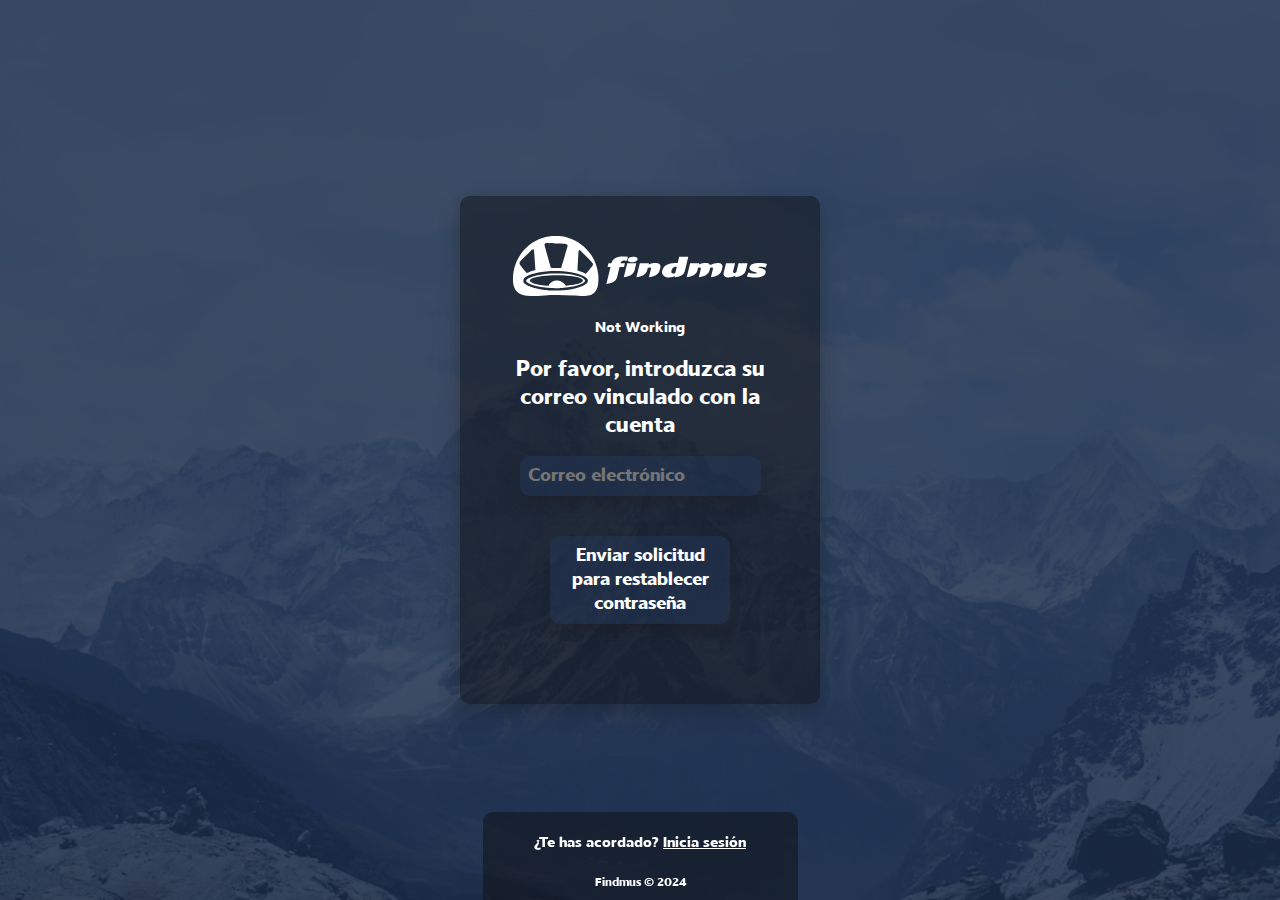
==== recover.html @ 45e5bf40 "Registro y Iniciar Sesión OK" ====
<!DOCTYPE html>
<html lang="en">
<head>
    <meta charset="UTF-8">
    <meta name="viewport" content="width=device-width, initial-scale=1.0">
    <title>Findmus</title>
    <!-- Theme CSS -->
    <link rel="stylesheet" id="theme-style">
    <!-- Specific CSS -->
    <link rel="stylesheet" href="/styles/login.css">
    <!-- Style CSS -->
    <link rel="stylesheet" href="/styles/styleDefault.css">
    <!-- Shadows CSS -->
    <link rel="stylesheet" href="/styles/shadows.css">
    <!-- Animations CSS -->
    <link rel="stylesheet" href="/styles/animationsLogin.css">
</head>
<body>
    <script src="scripts/themeManager.js"></script>
    <div class="mainMenu">
        <img class="icon" data-icon="logoText">
        <p>Not Working</p>
        <h3>Por favor, introduzca su correo vinculado con la cuenta</h3>
        <input type="text" name="email" id="email" placeholder="Correo electrónico">
        <button>Enviar solicitud para restablecer contraseña</button>
    </div>
    <footer>
        <h4>¿Te has acordado? <a href="login.php">Inicia sesión</a></h4>
        <h5>Findmus © 2024</h5>
    </footer>
</body>
</html>
---- styles/login.css ----
html {
    background: url('/styles/img/bg.avif') center/cover no-repeat;
}

body {
    font-family: 'LTStreak-Bold';
    margin: 0;
    padding: 0;
    display: flex;
    justify-content: center;
    align-items: center;
    height: 100vh;
}

input, button {
    width: 25vh;
}

button {
    margin: 40px;
}

button {
    width: 20vh;
}

#loading {
    width: 7.5vh;
}

footer {
    width: 35vh;
}

footer h5 {
    margin: 1vh;
}

@media (max-width: 900px) {
    body {
        flex-direction: column;
        height: 94vh;
        overflow: hidden;
    }
    footer {
        width: 100%;
        border-top-left-radius: 0px !important;
        border-top-right-radius: 0px !important;
    }
}
---- styles/styleDefault.css ----
@font-face {
    font-family: LTStreak-Bold;
    src: url('/styles/localFonts/LTStreak-Bold.ttf') format('truetype');
}

.mainMenu {
    justify-content: center;
    text-align: center;
    width: 17.5em;
    height: fit-content;
    padding: 2.5em;
    border-radius: 10px;
}

body {
    font-family: 'LTStreak-Bold';
}

h3 {
    font-size: 1.5em;
    margin-top: 0.75em;
    margin-bottom: 0.625em;
}

input, button {
    padding: 0.4em;
    border-radius: 10px;
    font-size: 1.25em;
    font-family: 'LTStreak-Bold';
    border: none;
}

footer {
    border-top-left-radius: 10px;
    border-top-right-radius: 10px;
    position: fixed;
    bottom: 0;
    text-align: center;
}
---- styles/shadows.css ----
.mainMenu, .homeContainer, input, button {
    box-shadow: 0 7.5px 20px rgba(26, 26, 26, 0.35);
}

.menuDiv {
    box-shadow: 0 0 20px rgba(26, 26, 26, 0.35);
}
---- styles/animationsLogin.css ----
@keyframes fadeIn {
    from {
        opacity: 0;
        transform: translateY(-20px);
    }
    to {
        opacity: 1;
        transform: translateY(0);
    }
}

@keyframes fadeInFooter {
    from {
        opacity: 0;
        transform: translateY(20px);
    }
    to {
        opacity: 1;
        transform: translateY(0);
    }
}

.mainMenu {
    animation: fadeIn 1s;
}

footer {
    animation: fadeInFooter 1s;
}
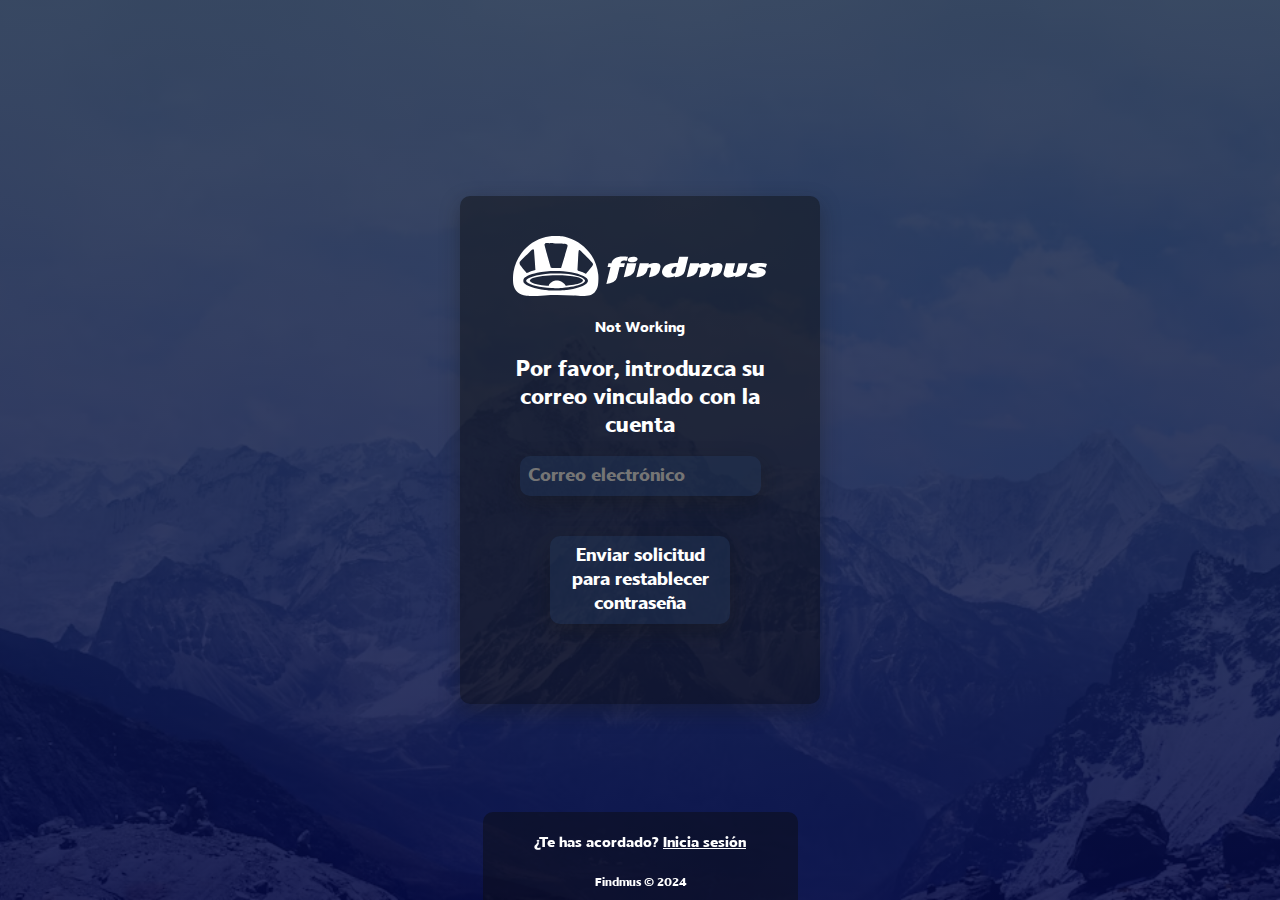
==== commit 99e51471: ".php no visible en la URL - Icono de página añadido" ====
--- a/recover.html
+++ b/recover.html
@@ -14,6 +14,7 @@
     <link rel="stylesheet" href="/styles/shadows.css">
     <!-- Animations CSS -->
     <link rel="stylesheet" href="/styles/animationsLogin.css">
+    <link rel="icon" type="image/x-icon" href="/favicon.ico">
 </head>
 <body>
     <script src="scripts/themeManager.js"></script>
--- a/styles/styleDefault.css
+++ b/styles/styleDefault.css
@@ -1,6 +1,10 @@
 @font-face {
     font-family: LTStreak-Bold;
     src: url('/styles/localFonts/LTStreak-Bold.ttf') format('truetype');
+}
+
+html {
+    height: 100%;
 }
 
 .mainMenu {
--- a/styles/shadows.css
+++ b/styles/shadows.css
@@ -2,6 +2,6 @@
     box-shadow: 0 7.5px 20px rgba(26, 26, 26, 0.35);
 }
 
-.menuDiv {
+.menuDiv, #coverImg {
     box-shadow: 0 0 20px rgba(26, 26, 26, 0.35);
 }